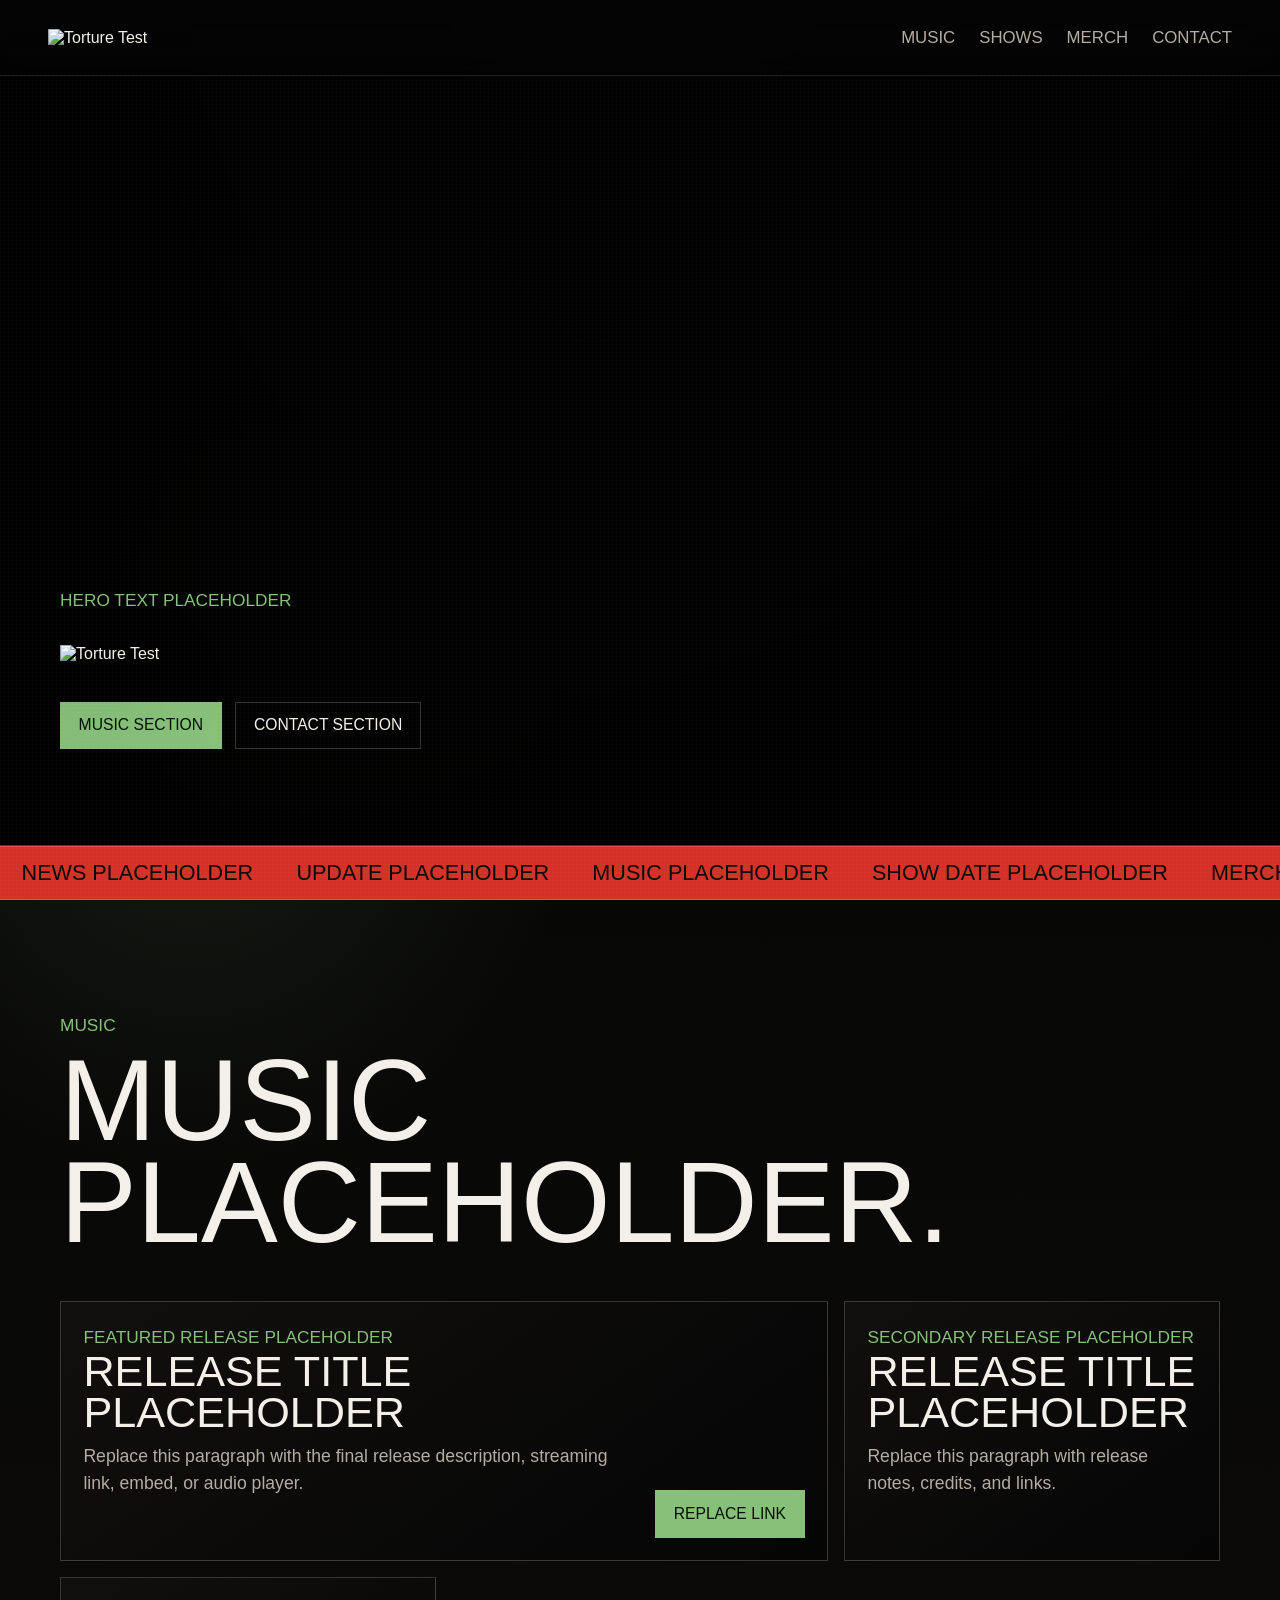
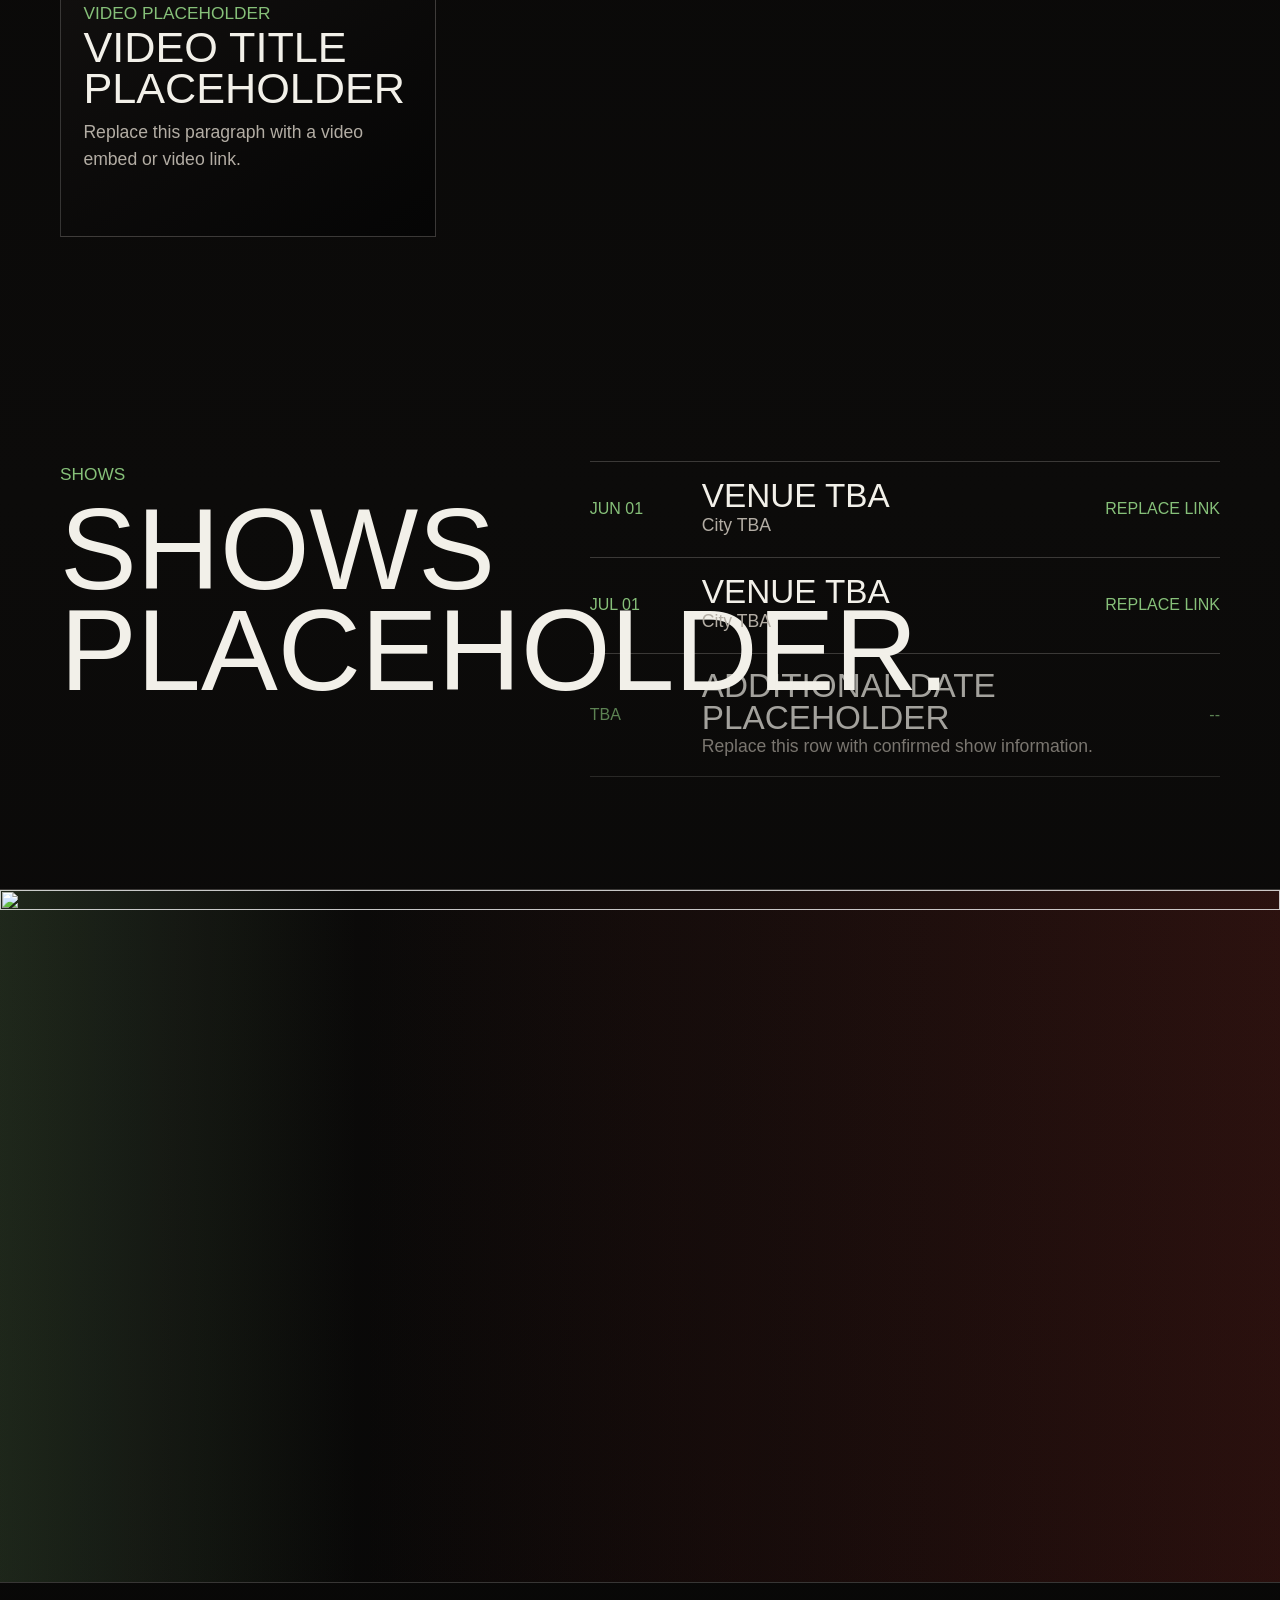
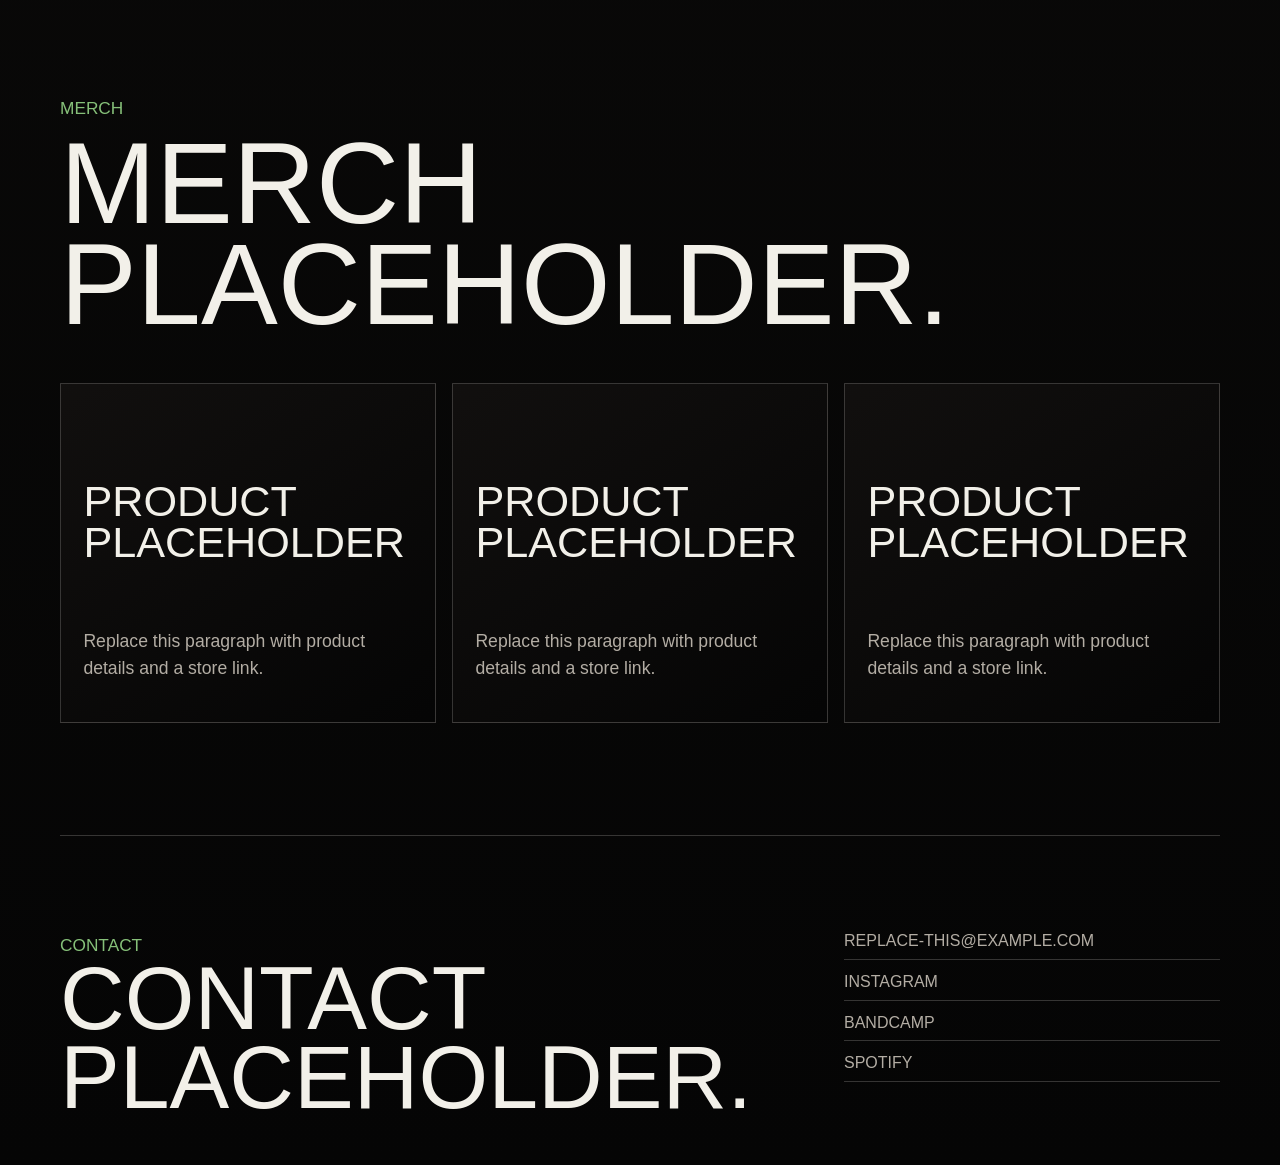
==== index.html @ 19b500be "Add files via upload" ====
<!doctype html>
<html lang="en">
  <head>
    <meta charset="utf-8" />
    <meta name="viewport" content="width=device-width, initial-scale=1" />
    <title>Torture Test</title>
    <meta
      name="description"
      content="Torture Test band website draft with placeholder content."
    />
    <meta property="og:title" content="Torture Test" />
    <meta
      property="og:description"
      content="Torture Test band website draft with placeholder content."
    />
    <meta property="og:image" content="assets/kevin-drawing-negative-web.jpg" />
    <link rel="icon" href="assets/favicon.png" />
    <link rel="stylesheet" href="styles.css" />
  </head>
  <body>
    <header class="site-header" aria-label="Primary">
      <a class="mark" href="#top" aria-label="Torture Test home">
        <img src="assets/torture-test-logo-green.svg" alt="Torture Test" />
      </a>
      <nav class="nav-links" aria-label="Main navigation">
        <a href="#music">Music</a>
        <a href="#shows">Shows</a>
        <a href="#merch">Merch</a>
        <a href="#contact">Contact</a>
      </nav>
    </header>

    <main id="top">
      <section class="hero" aria-label="Torture Test">
        <div class="hero-media" aria-hidden="true"></div>
        <div class="hero-copy">
          <p class="kicker">Hero text placeholder</p>
          <img
            class="hero-logo"
            src="assets/torture-test-logo-white.svg"
            alt="Torture Test"
          />
          <div class="hero-actions" aria-label="Primary actions">
            <a class="button button-primary" href="#music">Music Section</a>
            <a class="button button-ghost" href="#contact">Contact Section</a>
          </div>
        </div>
      </section>

      <section class="ticker" aria-label="Latest updates">
        <div class="ticker-track">
          <span>News placeholder</span>
          <span>Update placeholder</span>
          <span>Music placeholder</span>
          <span>Show date placeholder</span>
          <span>Merch placeholder</span>
          <span>Update placeholder</span>
          <span>Music placeholder</span>
          <span>Show date placeholder</span>
          <span>Merch placeholder</span>
        </div>
      </section>

      <section class="section music-section" id="music">
        <div class="section-heading">
          <p class="eyebrow">Music</p>
          <h1>Music placeholder.</h1>
        </div>
        <div class="music-grid">
          <article class="release release-featured">
            <div>
              <p class="release-label">Featured release placeholder</p>
              <h2>Release title placeholder</h2>
              <p>
                Replace this paragraph with the final release description,
                streaming link, embed, or audio player.
              </p>
            </div>
            <a class="button button-primary" href="#" aria-disabled="true">Replace Link</a>
          </article>
          <article class="release">
            <p class="release-label">Secondary release placeholder</p>
            <h2>Release title placeholder</h2>
            <p>Replace this paragraph with release notes, credits, and links.</p>
          </article>
          <article class="release">
            <p class="release-label">Video placeholder</p>
            <h2>Video title placeholder</h2>
            <p>Replace this paragraph with a video embed or video link.</p>
          </article>
        </div>
      </section>

      <section class="split-section section" id="shows">
        <div class="section-heading">
          <p class="eyebrow">Shows</p>
          <h1>Shows placeholder.</h1>
        </div>
        <div class="show-list" aria-label="Upcoming shows">
          <article class="show-row">
            <time datetime="2026-06-01">Jun 01</time>
            <div>
              <h2>Venue TBA</h2>
              <p>City TBA</p>
            </div>
            <a href="#">Replace Link</a>
          </article>
          <article class="show-row">
            <time datetime="2026-07-01">Jul 01</time>
            <div>
              <h2>Venue TBA</h2>
              <p>City TBA</p>
            </div>
            <a href="#">Replace Link</a>
          </article>
          <article class="show-row show-row-muted">
            <time>TBA</time>
            <div>
              <h2>Additional date placeholder</h2>
              <p>Replace this row with confirmed show information.</p>
            </div>
            <span>--</span>
          </article>
        </div>
      </section>

      <section class="art-band" aria-label="Artwork">
        <img src="assets/kevin-drawing-negative-web.jpg" alt="" />
      </section>

      <section class="section merch-section" id="merch">
        <div class="section-heading">
          <p class="eyebrow">Merch</p>
          <h1>Merch placeholder.</h1>
        </div>
        <div class="merch-grid">
          <article>
            <img src="assets/torture-test-logo-red.svg" alt="" />
            <h2>Product placeholder</h2>
            <p>Replace this paragraph with product details and a store link.</p>
          </article>
          <article>
            <img src="assets/torture-test-logo-green.svg" alt="" />
            <h2>Product placeholder</h2>
            <p>Replace this paragraph with product details and a store link.</p>
          </article>
          <article>
            <img src="assets/torture-test-logo-white.svg" alt="" />
            <h2>Product placeholder</h2>
            <p>Replace this paragraph with product details and a store link.</p>
          </article>
        </div>
      </section>
    </main>

    <footer class="site-footer" id="contact">
      <div>
        <p class="eyebrow">Contact</p>
        <h1>Contact placeholder.</h1>
      </div>
      <div class="footer-links">
        <a href="mailto:replace-this@example.com">replace-this@example.com</a>
        <a href="#" aria-disabled="true">Instagram</a>
        <a href="#" aria-disabled="true">Bandcamp</a>
        <a href="#" aria-disabled="true">Spotify</a>
      </div>
    </footer>
  </body>
</html>
---- styles.css ----
@font-face {
  font-family: "Panama";
  src: url("assets/Panama-Regular.otf") format("opentype");
  font-display: swap;
}

:root {
  color-scheme: dark;
  --ink: #f2f0e9;
  --muted: #b3ada4;
  --black: #050505;
  --panel: #12100f;
  --line: rgba(242, 240, 233, 0.2);
  --acid: #86c079;
  --blood: #d33127;
  --rust: #9a5948;
  --shadow: rgba(0, 0, 0, 0.72);
  --font-display: "Panama", Impact, Haettenschweiler, "Arial Narrow Bold", sans-serif;
  --font-body: Arial, Helvetica, sans-serif;
}

* {
  box-sizing: border-box;
}

html {
  scroll-behavior: smooth;
  background: var(--black);
}

body {
  margin: 0;
  color: var(--ink);
  background:
    radial-gradient(circle at 15% 18%, rgba(134, 192, 121, 0.1), transparent 24rem),
    linear-gradient(180deg, #050505 0%, #0c0b0a 48%, #050505 100%);
  font-family: var(--font-body);
  letter-spacing: 0;
}

body::before {
  position: fixed;
  inset: 0;
  z-index: 10;
  pointer-events: none;
  content: "";
  opacity: 0.13;
  background-image:
    linear-gradient(rgba(255, 255, 255, 0.1) 1px, transparent 1px),
    linear-gradient(90deg, rgba(255, 255, 255, 0.08) 1px, transparent 1px);
  background-size: 4px 4px;
  mix-blend-mode: screen;
}

a {
  color: inherit;
  text-decoration: none;
}

img {
  display: block;
  max-width: 100%;
}

.site-header {
  position: fixed;
  top: 0;
  left: 0;
  right: 0;
  z-index: 20;
  display: flex;
  align-items: center;
  justify-content: space-between;
  gap: 1.5rem;
  min-height: 76px;
  padding: 1rem clamp(1rem, 4vw, 3rem);
  background: linear-gradient(180deg, rgba(5, 5, 5, 0.92), rgba(5, 5, 5, 0.26));
  border-bottom: 1px solid rgba(242, 240, 233, 0.1);
  backdrop-filter: blur(10px);
}

.mark {
  width: clamp(144px, 21vw, 250px);
}

.nav-links {
  display: flex;
  align-items: center;
  gap: clamp(0.75rem, 2vw, 1.5rem);
  font-family: var(--font-display);
  font-size: clamp(0.82rem, 1.4vw, 1.05rem);
  text-transform: uppercase;
}

.nav-links a {
  color: var(--muted);
  transition: color 160ms ease, text-shadow 160ms ease;
}

.nav-links a:hover,
.nav-links a:focus-visible {
  color: var(--acid);
  text-shadow: 0 0 16px rgba(134, 192, 121, 0.55);
}

.hero {
  position: relative;
  display: grid;
  min-height: 94vh;
  overflow: hidden;
  border-bottom: 1px solid var(--line);
}

.hero-media {
  position: absolute;
  inset: 0;
  background:
    linear-gradient(90deg, rgba(5, 5, 5, 0.95) 0%, rgba(5, 5, 5, 0.44) 46%, rgba(5, 5, 5, 0.8) 100%),
    linear-gradient(180deg, rgba(5, 5, 5, 0.05) 0%, rgba(5, 5, 5, 0.9) 100%),
    url("assets/kevin-drawing-negative-web.jpg") center / cover;
  transform: scale(1.03);
  filter: contrast(1.18) brightness(0.88);
}

.hero-media::after {
  position: absolute;
  inset: 0;
  content: "";
  background:
    linear-gradient(transparent 0 48%, rgba(211, 49, 39, 0.2) 49%, transparent 50%),
    repeating-linear-gradient(0deg, rgba(255, 255, 255, 0.06) 0 1px, transparent 1px 5px);
  opacity: 0.28;
  mix-blend-mode: screen;
}

.hero-copy {
  position: relative;
  align-self: end;
  width: min(1160px, calc(100% - 2rem));
  margin: 0 auto;
  padding: 9rem 0 clamp(3rem, 8vw, 6rem);
}

.kicker,
.eyebrow,
.release-label {
  margin: 0;
  color: var(--acid);
  font-family: var(--font-display);
  font-size: clamp(0.82rem, 1.5vw, 1.08rem);
  text-transform: uppercase;
}

.hero-logo {
  width: 100%;
  max-width: 980px;
  margin-top: clamp(1rem, 3vw, 2rem);
  filter: drop-shadow(0 2rem 2.5rem var(--shadow));
}

.hero-actions {
  display: flex;
  flex-wrap: wrap;
  gap: 0.85rem;
  margin-top: clamp(1.4rem, 3vw, 2.5rem);
}

.button {
  display: inline-flex;
  align-items: center;
  justify-content: center;
  min-height: 46px;
  padding: 0.85rem 1.1rem;
  border: 1px solid var(--line);
  font-family: var(--font-display);
  font-size: 0.98rem;
  text-transform: uppercase;
  transition: transform 160ms ease, border-color 160ms ease, background 160ms ease;
}

.button:hover,
.button:focus-visible {
  transform: translateY(-2px);
  border-color: var(--acid);
}

.button-primary {
  color: #061006;
  background: var(--acid);
  border-color: var(--acid);
}

.button-ghost {
  color: var(--ink);
  background: rgba(5, 5, 5, 0.54);
}

.ticker {
  overflow: hidden;
  border-block: 1px solid var(--line);
  background: var(--blood);
}

.ticker-track {
  display: flex;
  width: max-content;
  animation: crawl 28s linear infinite;
}

.ticker span {
  padding: 0.82rem 1.35rem;
  color: #090909;
  font-family: var(--font-display);
  font-size: clamp(1rem, 2vw, 1.35rem);
  text-transform: uppercase;
  white-space: nowrap;
}

.section {
  width: min(1160px, calc(100% - 2rem));
  margin: 0 auto;
  padding: clamp(4rem, 9vw, 7rem) 0;
}

.section-heading {
  display: grid;
  gap: 0.7rem;
  margin-bottom: clamp(1.5rem, 4vw, 3rem);
}

h1,
h2,
p {
  margin-top: 0;
}

h1,
h2 {
  font-family: var(--font-display);
  font-weight: 400;
  text-transform: uppercase;
}

h1 {
  max-width: 12ch;
  margin-bottom: 0;
  font-size: clamp(3rem, 9vw, 7.6rem);
  line-height: 0.88;
}

h2 {
  margin-bottom: 0.6rem;
  font-size: clamp(1.6rem, 3.4vw, 2.7rem);
  line-height: 0.95;
}

p {
  color: var(--muted);
  font-size: clamp(1rem, 1.6vw, 1.1rem);
  line-height: 1.55;
}

.music-grid,
.merch-grid {
  display: grid;
  grid-template-columns: repeat(3, minmax(0, 1fr));
  gap: 1rem;
}

.release,
.merch-grid article {
  min-height: 260px;
  padding: clamp(1rem, 2.4vw, 1.4rem);
  border: 1px solid var(--line);
  background: linear-gradient(145deg, rgba(18, 16, 15, 0.96), rgba(5, 5, 5, 0.96));
}

.release-featured {
  display: flex;
  grid-column: span 2;
  justify-content: space-between;
  gap: 1rem;
}

.release-featured p {
  max-width: 56ch;
}

.release-featured .button {
  align-self: end;
  flex: 0 0 auto;
}

.split-section {
  display: grid;
  grid-template-columns: minmax(0, 0.85fr) minmax(320px, 1.15fr);
  gap: clamp(1.5rem, 5vw, 4rem);
  align-items: start;
}

.show-list {
  border-top: 1px solid var(--line);
}

.show-row {
  display: grid;
  grid-template-columns: 6rem minmax(0, 1fr) auto;
  gap: 1rem;
  align-items: center;
  min-height: 96px;
  padding: 1rem 0;
  border-bottom: 1px solid var(--line);
}

.show-row time,
.show-row a,
.show-row span {
  color: var(--acid);
  font-family: var(--font-display);
  text-transform: uppercase;
}

.show-row h2 {
  margin: 0;
  font-size: clamp(1.3rem, 2.6vw, 2.1rem);
}

.show-row p {
  margin: 0;
}

.show-row-muted {
  opacity: 0.66;
}

.art-band {
  position: relative;
  min-height: clamp(360px, 54vw, 700px);
  overflow: hidden;
  border-block: 1px solid var(--line);
}

.art-band img {
  width: 100%;
  height: 100%;
  min-height: clamp(360px, 54vw, 700px);
  object-fit: cover;
  filter: contrast(1.1);
}

.art-band::after {
  position: absolute;
  inset: 0;
  content: "";
  background: linear-gradient(90deg, rgba(134, 192, 121, 0.16), transparent 28%, rgba(211, 49, 39, 0.16));
  mix-blend-mode: screen;
}

.merch-grid article {
  display: grid;
  align-content: space-between;
  gap: 1.2rem;
  min-height: 340px;
}

.merch-grid img {
  width: 100%;
  max-height: 120px;
  object-fit: contain;
  padding: 0.6rem;
}

.site-footer {
  display: grid;
  grid-template-columns: minmax(0, 1fr) minmax(260px, 0.5fr);
  gap: 2rem;
  width: min(1160px, calc(100% - 2rem));
  margin: 0 auto;
  padding: clamp(4rem, 8vw, 6rem) 0 3rem;
  border-top: 1px solid var(--line);
}

.site-footer h1 {
  max-width: 11ch;
  font-size: clamp(2.8rem, 7vw, 6rem);
}

.footer-links {
  display: grid;
  align-content: start;
  gap: 0.8rem;
  font-family: var(--font-display);
  text-transform: uppercase;
}

.footer-links a {
  padding-bottom: 0.55rem;
  border-bottom: 1px solid var(--line);
  color: var(--muted);
}

.footer-links a:hover,
.footer-links a:focus-visible {
  color: var(--acid);
}

@keyframes crawl {
  from {
    transform: translateX(0);
  }

  to {
    transform: translateX(-50%);
  }
}

@media (max-width: 820px) {
  .site-header {
    align-items: flex-start;
    min-height: 112px;
  }

  .nav-links {
    flex-wrap: wrap;
    justify-content: flex-end;
    max-width: 220px;
  }

  .hero-copy {
    padding-top: 10rem;
  }

  .music-grid,
  .merch-grid,
  .split-section,
  .site-footer {
    grid-template-columns: 1fr;
  }

  .release-featured {
    grid-column: auto;
    flex-direction: column;
  }
}

@media (max-width: 560px) {
  .site-header {
    position: absolute;
    display: grid;
    justify-items: start;
  }

  .nav-links {
    justify-content: flex-start;
    max-width: none;
  }

  .hero {
    min-height: 88vh;
  }

  .hero-media {
    background-position: 46% center;
  }

  .hero-actions {
    display: grid;
  }

  .button {
    width: 100%;
  }

  .show-row {
    grid-template-columns: 4.6rem minmax(0, 1fr);
  }

  .show-row a,
  .show-row span {
    grid-column: 2;
  }
}
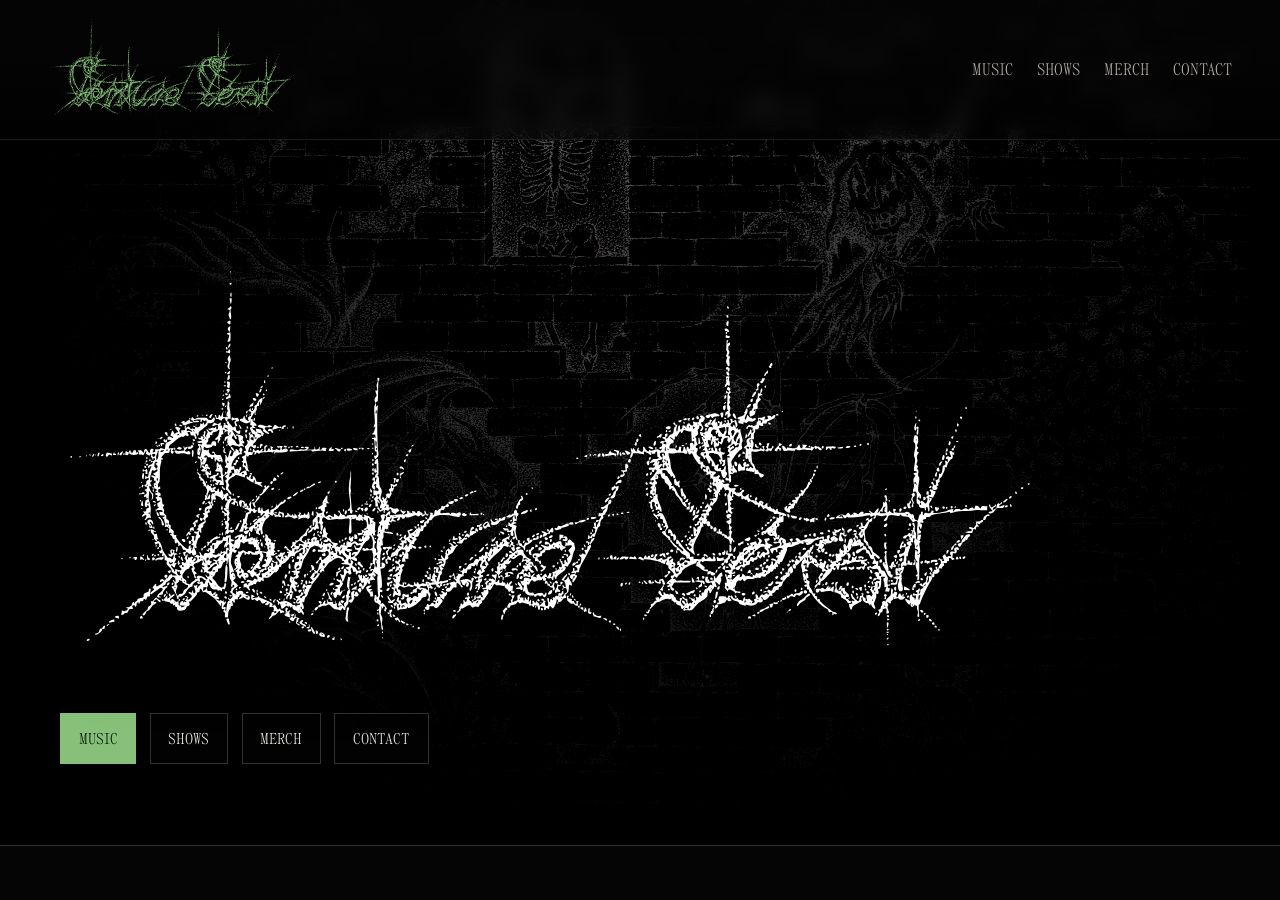
==== commit 073a9d9a: "Split site sections into pages" ====
--- a/index.html
+++ b/index.html
@@ -19,151 +19,34 @@
   </head>
   <body>
     <header class="site-header" aria-label="Primary">
-      <a class="mark" href="#top" aria-label="Torture Test home">
+      <a class="mark" href="index.html" aria-label="Torture Test home">
         <img src="assets/torture-test-logo-green.svg" alt="Torture Test" />
       </a>
       <nav class="nav-links" aria-label="Main navigation">
-        <a href="#music">Music</a>
-        <a href="#shows">Shows</a>
-        <a href="#merch">Merch</a>
-        <a href="#contact">Contact</a>
+        <a href="music.html">Music</a>
+        <a href="shows.html">Shows</a>
+        <a href="merch.html">Merch</a>
+        <a href="contact.html">Contact</a>
       </nav>
     </header>
 
-    <main id="top">
-      <section class="hero" aria-label="Torture Test">
+    <main>
+      <section class="hero landing-hero" aria-label="Torture Test">
         <div class="hero-media" aria-hidden="true"></div>
         <div class="hero-copy">
-          <p class="kicker">Hero text placeholder</p>
           <img
             class="hero-logo"
             src="assets/torture-test-logo-white.svg"
             alt="Torture Test"
           />
-          <div class="hero-actions" aria-label="Primary actions">
-            <a class="button button-primary" href="#music">Music Section</a>
-            <a class="button button-ghost" href="#contact">Contact Section</a>
+          <div class="hero-actions" aria-label="Primary pages">
+            <a class="button button-primary" href="music.html">Music</a>
+            <a class="button button-ghost" href="shows.html">Shows</a>
+            <a class="button button-ghost" href="merch.html">Merch</a>
+            <a class="button button-ghost" href="contact.html">Contact</a>
           </div>
         </div>
       </section>
-
-      <section class="ticker" aria-label="Latest updates">
-        <div class="ticker-track">
-          <span>News placeholder</span>
-          <span>Update placeholder</span>
-          <span>Music placeholder</span>
-          <span>Show date placeholder</span>
-          <span>Merch placeholder</span>
-          <span>Update placeholder</span>
-          <span>Music placeholder</span>
-          <span>Show date placeholder</span>
-          <span>Merch placeholder</span>
-        </div>
-      </section>
-
-      <section class="section music-section" id="music">
-        <div class="section-heading">
-          <p class="eyebrow">Music</p>
-          <h1>Music placeholder.</h1>
-        </div>
-        <div class="music-grid">
-          <article class="release release-featured">
-            <div>
-              <p class="release-label">Featured release placeholder</p>
-              <h2>Release title placeholder</h2>
-              <p>
-                Replace this paragraph with the final release description,
-                streaming link, embed, or audio player.
-              </p>
-            </div>
-            <a class="button button-primary" href="#" aria-disabled="true">Replace Link</a>
-          </article>
-          <article class="release">
-            <p class="release-label">Secondary release placeholder</p>
-            <h2>Release title placeholder</h2>
-            <p>Replace this paragraph with release notes, credits, and links.</p>
-          </article>
-          <article class="release">
-            <p class="release-label">Video placeholder</p>
-            <h2>Video title placeholder</h2>
-            <p>Replace this paragraph with a video embed or video link.</p>
-          </article>
-        </div>
-      </section>
-
-      <section class="split-section section" id="shows">
-        <div class="section-heading">
-          <p class="eyebrow">Shows</p>
-          <h1>Shows placeholder.</h1>
-        </div>
-        <div class="show-list" aria-label="Upcoming shows">
-          <article class="show-row">
-            <time datetime="2026-06-01">Jun 01</time>
-            <div>
-              <h2>Venue TBA</h2>
-              <p>City TBA</p>
-            </div>
-            <a href="#">Replace Link</a>
-          </article>
-          <article class="show-row">
-            <time datetime="2026-07-01">Jul 01</time>
-            <div>
-              <h2>Venue TBA</h2>
-              <p>City TBA</p>
-            </div>
-            <a href="#">Replace Link</a>
-          </article>
-          <article class="show-row show-row-muted">
-            <time>TBA</time>
-            <div>
-              <h2>Additional date placeholder</h2>
-              <p>Replace this row with confirmed show information.</p>
-            </div>
-            <span>--</span>
-          </article>
-        </div>
-      </section>
-
-      <section class="art-band" aria-label="Artwork">
-        <img src="assets/kevin-drawing-negative-web.jpg" alt="" />
-      </section>
-
-      <section class="section merch-section" id="merch">
-        <div class="section-heading">
-          <p class="eyebrow">Merch</p>
-          <h1>Merch placeholder.</h1>
-        </div>
-        <div class="merch-grid">
-          <article>
-            <img src="assets/torture-test-logo-red.svg" alt="" />
-            <h2>Product placeholder</h2>
-            <p>Replace this paragraph with product details and a store link.</p>
-          </article>
-          <article>
-            <img src="assets/torture-test-logo-green.svg" alt="" />
-            <h2>Product placeholder</h2>
-            <p>Replace this paragraph with product details and a store link.</p>
-          </article>
-          <article>
-            <img src="assets/torture-test-logo-white.svg" alt="" />
-            <h2>Product placeholder</h2>
-            <p>Replace this paragraph with product details and a store link.</p>
-          </article>
-        </div>
-      </section>
     </main>
-
-    <footer class="site-footer" id="contact">
-      <div>
-        <p class="eyebrow">Contact</p>
-        <h1>Contact placeholder.</h1>
-      </div>
-      <div class="footer-links">
-        <a href="mailto:replace-this@example.com">replace-this@example.com</a>
-        <a href="#" aria-disabled="true">Instagram</a>
-        <a href="#" aria-disabled="true">Bandcamp</a>
-        <a href="#" aria-disabled="true">Spotify</a>
-      </div>
-    </footer>
   </body>
 </html>
--- a/styles.css
+++ b/styles.css
@@ -32,24 +32,9 @@
   margin: 0;
   color: var(--ink);
   background:
-    radial-gradient(circle at 15% 18%, rgba(134, 192, 121, 0.1), transparent 24rem),
     linear-gradient(180deg, #050505 0%, #0c0b0a 48%, #050505 100%);
   font-family: var(--font-body);
   letter-spacing: 0;
-}
-
-body::before {
-  position: fixed;
-  inset: 0;
-  z-index: 10;
-  pointer-events: none;
-  content: "";
-  opacity: 0.13;
-  background-image:
-    linear-gradient(rgba(255, 255, 255, 0.1) 1px, transparent 1px),
-    linear-gradient(90deg, rgba(255, 255, 255, 0.08) 1px, transparent 1px);
-  background-size: 4px 4px;
-  mix-blend-mode: screen;
 }
 
 a {
@@ -98,7 +83,8 @@
 }
 
 .nav-links a:hover,
-.nav-links a:focus-visible {
+.nav-links a:focus-visible,
+.nav-links a[aria-current="page"] {
   color: var(--acid);
   text-shadow: 0 0 16px rgba(134, 192, 121, 0.55);
 }
@@ -123,14 +109,7 @@
 }
 
 .hero-media::after {
-  position: absolute;
-  inset: 0;
-  content: "";
-  background:
-    linear-gradient(transparent 0 48%, rgba(211, 49, 39, 0.2) 49%, transparent 50%),
-    repeating-linear-gradient(0deg, rgba(255, 255, 255, 0.06) 0 1px, transparent 1px 5px);
-  opacity: 0.28;
-  mix-blend-mode: screen;
+  content: none;
 }
 
 .hero-copy {
@@ -139,6 +118,16 @@
   width: min(1160px, calc(100% - 2rem));
   margin: 0 auto;
   padding: 9rem 0 clamp(3rem, 8vw, 6rem);
+}
+
+.landing-hero .hero-copy {
+  align-self: center;
+  padding-bottom: 0;
+}
+
+.page-main {
+  min-height: 100vh;
+  padding-top: 76px;
 }
 
 .kicker,
@@ -195,27 +184,6 @@
   background: rgba(5, 5, 5, 0.54);
 }
 
-.ticker {
-  overflow: hidden;
-  border-block: 1px solid var(--line);
-  background: var(--blood);
-}
-
-.ticker-track {
-  display: flex;
-  width: max-content;
-  animation: crawl 28s linear infinite;
-}
-
-.ticker span {
-  padding: 0.82rem 1.35rem;
-  color: #090909;
-  font-family: var(--font-display);
-  font-size: clamp(1rem, 2vw, 1.35rem);
-  text-transform: uppercase;
-  white-space: nowrap;
-}
-
 .section {
   width: min(1160px, calc(100% - 2rem));
   margin: 0 auto;
@@ -333,29 +301,6 @@
   opacity: 0.66;
 }
 
-.art-band {
-  position: relative;
-  min-height: clamp(360px, 54vw, 700px);
-  overflow: hidden;
-  border-block: 1px solid var(--line);
-}
-
-.art-band img {
-  width: 100%;
-  height: 100%;
-  min-height: clamp(360px, 54vw, 700px);
-  object-fit: cover;
-  filter: contrast(1.1);
-}
-
-.art-band::after {
-  position: absolute;
-  inset: 0;
-  content: "";
-  background: linear-gradient(90deg, rgba(134, 192, 121, 0.16), transparent 28%, rgba(211, 49, 39, 0.16));
-  mix-blend-mode: screen;
-}
-
 .merch-grid article {
   display: grid;
   align-content: space-between;
@@ -380,6 +325,12 @@
   border-top: 1px solid var(--line);
 }
 
+.contact-page {
+  min-height: calc(100vh - 76px);
+  align-items: center;
+  border-top: 0;
+}
+
 .site-footer h1 {
   max-width: 11ch;
   font-size: clamp(2.8rem, 7vw, 6rem);
@@ -404,16 +355,6 @@
   color: var(--acid);
 }
 
-@keyframes crawl {
-  from {
-    transform: translateX(0);
-  }
-
-  to {
-    transform: translateX(-50%);
-  }
-}
-
 @media (max-width: 820px) {
   .site-header {
     align-items: flex-start;
@@ -428,6 +369,14 @@
 
   .hero-copy {
     padding-top: 10rem;
+  }
+
+  .page-main {
+    padding-top: 112px;
+  }
+
+  .contact-page {
+    min-height: calc(100vh - 112px);
   }
 
   .music-grid,
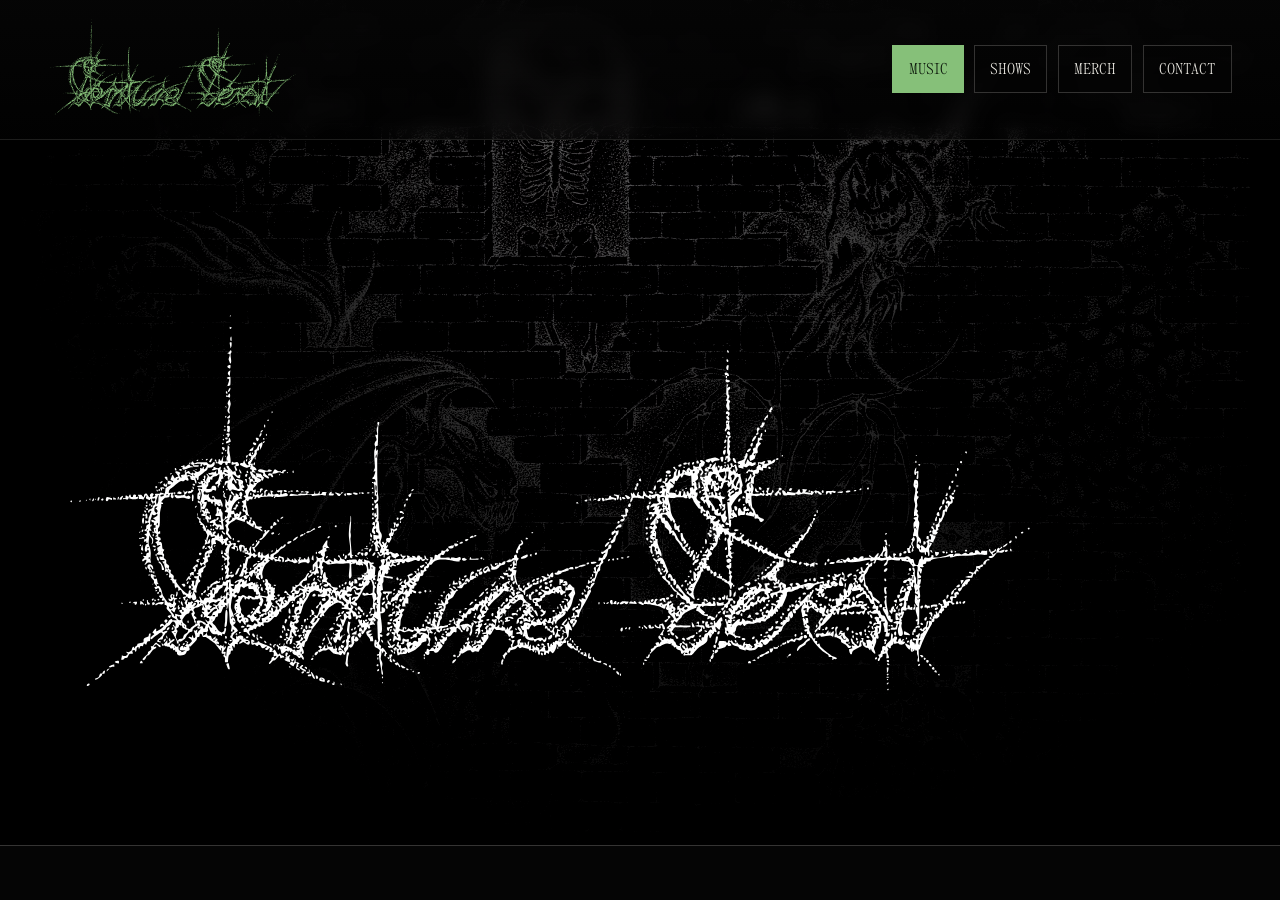
==== commit 4099f0ae: "Move landing actions into header" ====
--- a/index.html
+++ b/index.html
@@ -23,7 +23,7 @@
         <img src="assets/torture-test-logo-green.svg" alt="Torture Test" />
       </a>
       <nav class="nav-links" aria-label="Main navigation">
-        <a href="music.html">Music</a>
+        <a class="nav-primary" href="music.html">Music</a>
         <a href="shows.html">Shows</a>
         <a href="merch.html">Merch</a>
         <a href="contact.html">Contact</a>
@@ -39,12 +39,6 @@
             src="assets/torture-test-logo-white.svg"
             alt="Torture Test"
           />
-          <div class="hero-actions" aria-label="Primary pages">
-            <a class="button button-primary" href="music.html">Music</a>
-            <a class="button button-ghost" href="shows.html">Shows</a>
-            <a class="button button-ghost" href="merch.html">Merch</a>
-            <a class="button button-ghost" href="contact.html">Contact</a>
-          </div>
         </div>
       </section>
     </main>
--- a/styles.css
+++ b/styles.css
@@ -71,22 +71,35 @@
 .nav-links {
   display: flex;
   align-items: center;
-  gap: clamp(0.75rem, 2vw, 1.5rem);
-  font-family: var(--font-display);
-  font-size: clamp(0.82rem, 1.4vw, 1.05rem);
+  gap: 0.65rem;
+  font-family: var(--font-display);
+  font-size: 0.98rem;
   text-transform: uppercase;
 }
 
 .nav-links a {
-  color: var(--muted);
-  transition: color 160ms ease, text-shadow 160ms ease;
+  display: inline-flex;
+  align-items: center;
+  justify-content: center;
+  min-height: 42px;
+  padding: 0.75rem 0.95rem;
+  color: var(--ink);
+  background: rgba(5, 5, 5, 0.54);
+  border: 1px solid var(--line);
+  transition: transform 160ms ease, border-color 160ms ease, background 160ms ease;
 }
 
 .nav-links a:hover,
-.nav-links a:focus-visible,
-.nav-links a[aria-current="page"] {
-  color: var(--acid);
-  text-shadow: 0 0 16px rgba(134, 192, 121, 0.55);
+.nav-links a:focus-visible {
+  transform: translateY(-2px);
+  border-color: var(--acid);
+}
+
+.nav-links a[aria-current="page"],
+.nav-links a.nav-primary {
+  color: #061006;
+  background: var(--acid);
+  border-color: var(--acid);
 }
 
 .hero {
@@ -147,13 +160,6 @@
   filter: drop-shadow(0 2rem 2.5rem var(--shadow));
 }
 
-.hero-actions {
-  display: flex;
-  flex-wrap: wrap;
-  gap: 0.85rem;
-  margin-top: clamp(1.4rem, 3vw, 2.5rem);
-}
-
 .button {
   display: inline-flex;
   align-items: center;
@@ -361,12 +367,6 @@
     min-height: 112px;
   }
 
-  .nav-links {
-    flex-wrap: wrap;
-    justify-content: flex-end;
-    max-width: 220px;
-  }
-
   .hero-copy {
     padding-top: 10rem;
   }
@@ -412,10 +412,6 @@
     background-position: 46% center;
   }
 
-  .hero-actions {
-    display: grid;
-  }
-
   .button {
     width: 100%;
   }
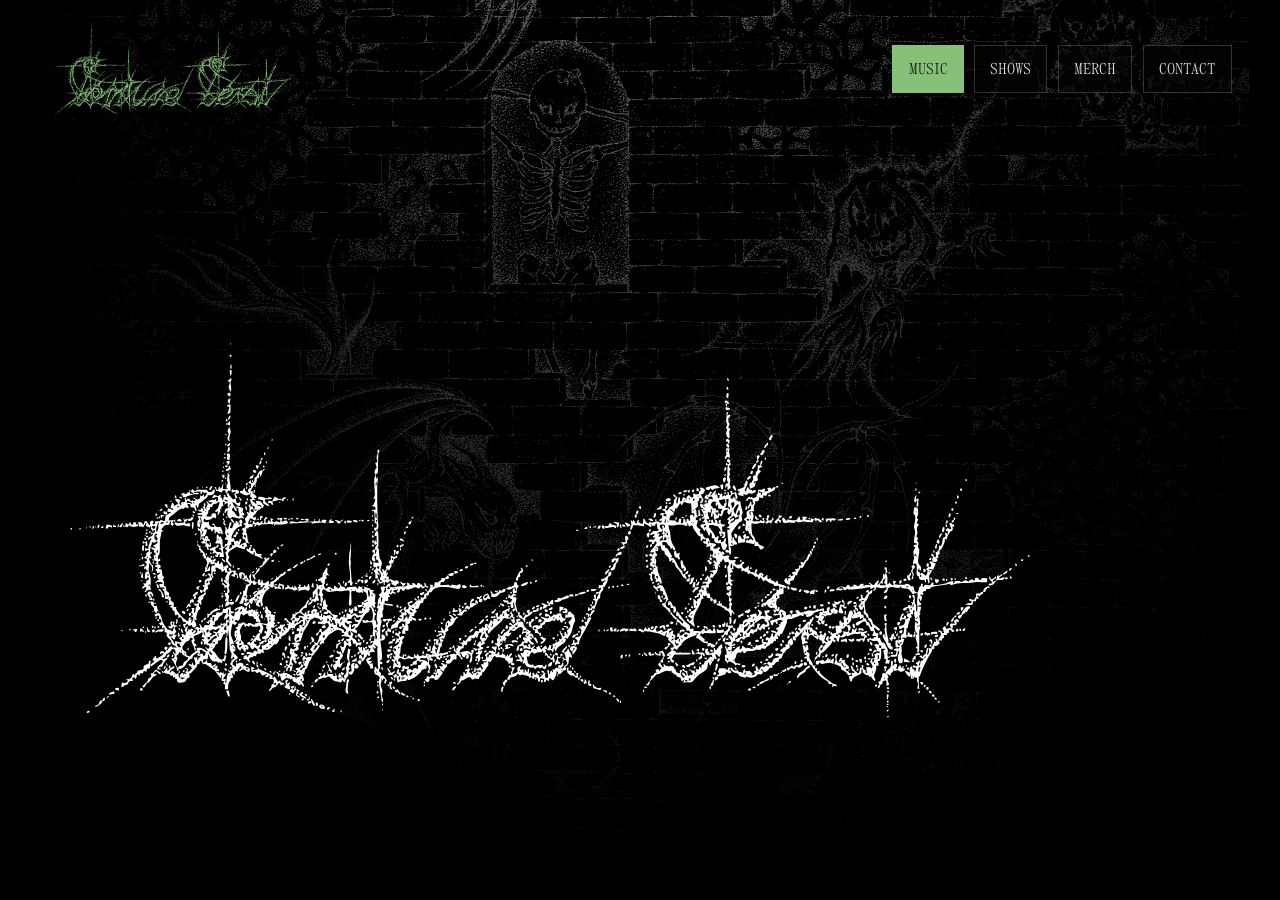
==== commit 938ec5c3: "Remove placeholders and page scroll" ====
--- a/index.html
+++ b/index.html
@@ -6,12 +6,12 @@
     <title>Torture Test</title>
     <meta
       name="description"
-      content="Torture Test band website draft with placeholder content."
+      content="Torture Test."
     />
     <meta property="og:title" content="Torture Test" />
     <meta
       property="og:description"
-      content="Torture Test band website draft with placeholder content."
+      content="Torture Test."
     />
     <meta property="og:image" content="assets/kevin-drawing-negative-web.jpg" />
     <link rel="icon" href="assets/favicon.png" />
--- a/styles.css
+++ b/styles.css
@@ -26,10 +26,14 @@
 html {
   scroll-behavior: smooth;
   background: var(--black);
+  height: 100%;
+  overflow: hidden;
 }
 
 body {
   margin: 0;
+  height: 100%;
+  overflow: hidden;
   color: var(--ink);
   background:
     linear-gradient(180deg, #050505 0%, #0c0b0a 48%, #050505 100%);
@@ -59,9 +63,6 @@
   gap: 1.5rem;
   min-height: 76px;
   padding: 1rem clamp(1rem, 4vw, 3rem);
-  background: linear-gradient(180deg, rgba(5, 5, 5, 0.92), rgba(5, 5, 5, 0.26));
-  border-bottom: 1px solid rgba(242, 240, 233, 0.1);
-  backdrop-filter: blur(10px);
 }
 
 .mark {
@@ -105,9 +106,9 @@
 .hero {
   position: relative;
   display: grid;
-  min-height: 94vh;
+  height: 100vh;
+  min-height: 0;
   overflow: hidden;
-  border-bottom: 1px solid var(--line);
 }
 
 .hero-media {
@@ -139,7 +140,10 @@
 }
 
 .page-main {
-  min-height: 100vh;
+  display: grid;
+  align-items: center;
+  height: 100vh;
+  overflow: hidden;
   padding-top: 76px;
 }
 
@@ -194,6 +198,14 @@
   width: min(1160px, calc(100% - 2rem));
   margin: 0 auto;
   padding: clamp(4rem, 9vw, 7rem) 0;
+}
+
+.page-title-section {
+  padding: 0;
+}
+
+.page-title-section h1 {
+  max-width: none;
 }
 
 .section-heading {
@@ -321,46 +333,6 @@
   padding: 0.6rem;
 }
 
-.site-footer {
-  display: grid;
-  grid-template-columns: minmax(0, 1fr) minmax(260px, 0.5fr);
-  gap: 2rem;
-  width: min(1160px, calc(100% - 2rem));
-  margin: 0 auto;
-  padding: clamp(4rem, 8vw, 6rem) 0 3rem;
-  border-top: 1px solid var(--line);
-}
-
-.contact-page {
-  min-height: calc(100vh - 76px);
-  align-items: center;
-  border-top: 0;
-}
-
-.site-footer h1 {
-  max-width: 11ch;
-  font-size: clamp(2.8rem, 7vw, 6rem);
-}
-
-.footer-links {
-  display: grid;
-  align-content: start;
-  gap: 0.8rem;
-  font-family: var(--font-display);
-  text-transform: uppercase;
-}
-
-.footer-links a {
-  padding-bottom: 0.55rem;
-  border-bottom: 1px solid var(--line);
-  color: var(--muted);
-}
-
-.footer-links a:hover,
-.footer-links a:focus-visible {
-  color: var(--acid);
-}
-
 @media (max-width: 820px) {
   .site-header {
     align-items: flex-start;
@@ -375,14 +347,9 @@
     padding-top: 112px;
   }
 
-  .contact-page {
-    min-height: calc(100vh - 112px);
-  }
-
   .music-grid,
   .merch-grid,
-  .split-section,
-  .site-footer {
+  .split-section {
     grid-template-columns: 1fr;
   }
 
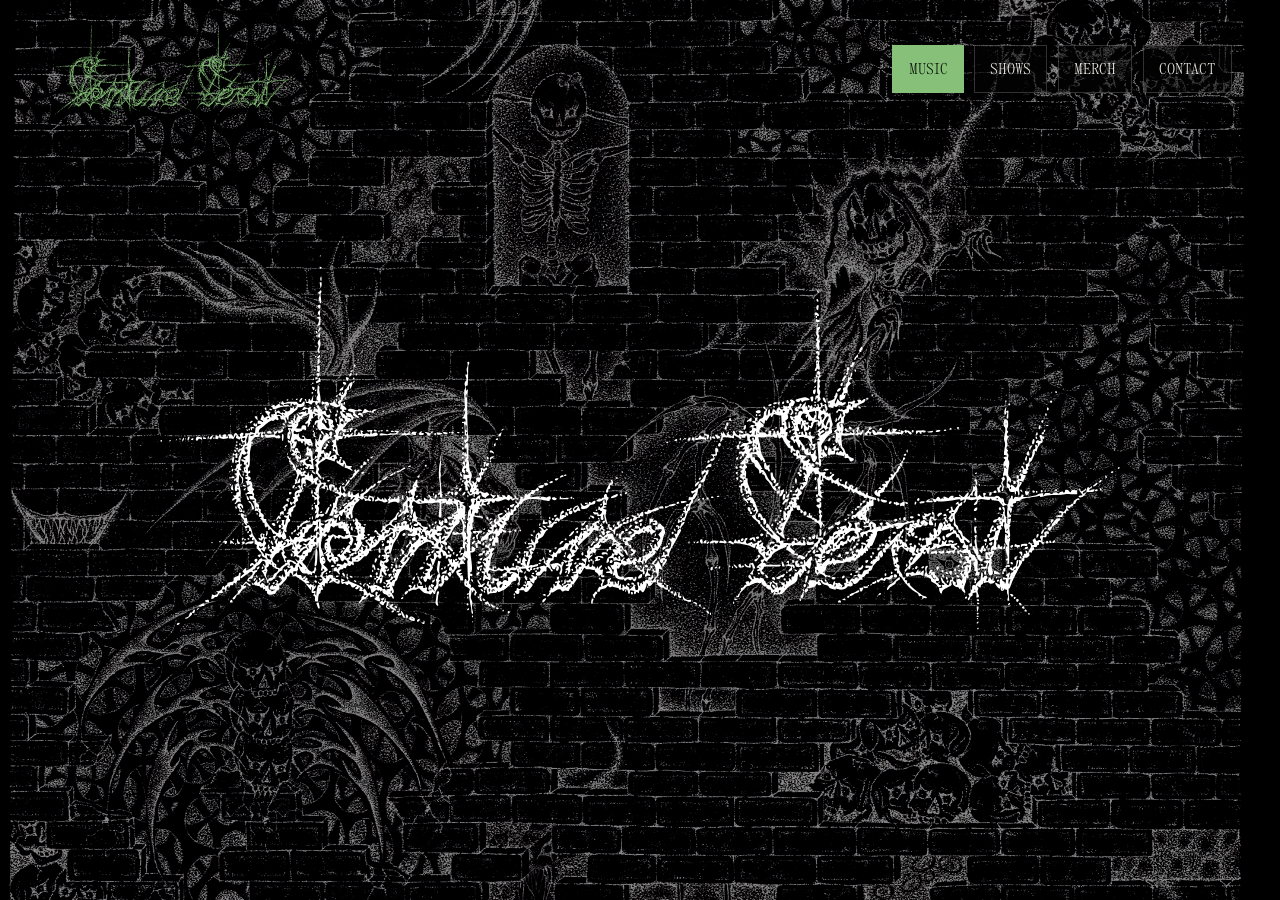
==== commit 05e16041: "Finish static site shell" ====
--- a/index.html
+++ b/index.html
@@ -4,15 +4,9 @@
     <meta charset="utf-8" />
     <meta name="viewport" content="width=device-width, initial-scale=1" />
     <title>Torture Test</title>
-    <meta
-      name="description"
-      content="Torture Test."
-    />
+    <meta name="description" content="Torture Test." />
     <meta property="og:title" content="Torture Test" />
-    <meta
-      property="og:description"
-      content="Torture Test."
-    />
+    <meta property="og:description" content="Torture Test." />
     <meta property="og:image" content="assets/kevin-drawing-negative-web.jpg" />
     <link rel="icon" href="assets/favicon.png" />
     <link rel="stylesheet" href="styles.css" />
@@ -31,7 +25,7 @@
     </header>
 
     <main>
-      <section class="hero landing-hero" aria-label="Torture Test">
+      <section class="hero" aria-label="Torture Test">
         <div class="hero-media" aria-hidden="true"></div>
         <div class="hero-copy">
           <img
--- a/styles.css
+++ b/styles.css
@@ -7,13 +7,9 @@
 :root {
   color-scheme: dark;
   --ink: #f2f0e9;
-  --muted: #b3ada4;
   --black: #050505;
-  --panel: #12100f;
   --line: rgba(242, 240, 233, 0.2);
   --acid: #86c079;
-  --blood: #d33127;
-  --rust: #9a5948;
   --shadow: rgba(0, 0, 0, 0.72);
   --font-display: "Panama", Impact, Haettenschweiler, "Arial Narrow Bold", sans-serif;
   --font-body: Arial, Helvetica, sans-serif;
@@ -24,19 +20,18 @@
 }
 
 html {
-  scroll-behavior: smooth;
+  height: 100%;
+  overflow: hidden;
   background: var(--black);
+}
+
+body {
+  min-height: 100%;
   height: 100%;
-  overflow: hidden;
-}
-
-body {
   margin: 0;
-  height: 100%;
   overflow: hidden;
   color: var(--ink);
-  background:
-    linear-gradient(180deg, #050505 0%, #0c0b0a 48%, #050505 100%);
+  background: var(--black);
   font-family: var(--font-body);
   letter-spacing: 0;
 }
@@ -67,11 +62,14 @@
 
 .mark {
   width: clamp(144px, 21vw, 250px);
+  flex: 0 0 auto;
 }
 
 .nav-links {
   display: flex;
   align-items: center;
+  justify-content: flex-end;
+  flex-wrap: wrap;
   gap: 0.65rem;
   font-family: var(--font-display);
   font-size: 0.98rem;
@@ -107,6 +105,7 @@
   position: relative;
   display: grid;
   height: 100vh;
+  height: 100dvh;
   min-height: 0;
   overflow: hidden;
 }
@@ -114,223 +113,79 @@
 .hero-media {
   position: absolute;
   inset: 0;
-  background:
-    linear-gradient(90deg, rgba(5, 5, 5, 0.95) 0%, rgba(5, 5, 5, 0.44) 46%, rgba(5, 5, 5, 0.8) 100%),
-    linear-gradient(180deg, rgba(5, 5, 5, 0.05) 0%, rgba(5, 5, 5, 0.9) 100%),
-    url("assets/kevin-drawing-negative-web.jpg") center / cover;
-  transform: scale(1.03);
-  filter: contrast(1.18) brightness(0.88);
-}
-
-.hero-media::after {
-  content: none;
+  background: url("assets/kevin-drawing-negative-web.jpg") center / cover;
+  transform: scale(1.02);
+  filter: brightness(0.56) contrast(1.12);
 }
 
 .hero-copy {
   position: relative;
-  align-self: end;
-  width: min(1160px, calc(100% - 2rem));
+  align-self: center;
+  width: min(980px, calc(100% - 2rem));
   margin: 0 auto;
-  padding: 9rem 0 clamp(3rem, 8vw, 6rem);
-}
-
-.landing-hero .hero-copy {
-  align-self: center;
-  padding-bottom: 0;
+}
+
+.hero-logo {
+  width: 100%;
+  filter: drop-shadow(0 2rem 2.5rem var(--shadow));
 }
 
 .page-main {
   display: grid;
   align-items: center;
   height: 100vh;
-  overflow: hidden;
-  padding-top: 76px;
-}
-
-.kicker,
-.eyebrow,
-.release-label {
-  margin: 0;
+  height: 100dvh;
+  min-height: 0;
+  overflow: hidden;
+  padding: 76px clamp(1rem, 6vw, 6rem) clamp(1.25rem, 5vw, 4rem);
+}
+
+.page-title-section {
+  display: grid;
+  grid-template-columns: minmax(0, 0.95fr) minmax(240px, 0.7fr);
+  gap: clamp(1.5rem, 6vw, 5rem);
+  align-items: center;
+  width: min(1160px, 100%);
+  margin: 0 auto;
+}
+
+.page-copy {
+  min-width: 0;
+}
+
+h1,
+p {
+  margin-top: 0;
+}
+
+h1 {
+  max-width: 10ch;
+  margin-bottom: 0;
+  font-family: var(--font-display);
+  font-size: clamp(3.5rem, 10vw, 8rem);
+  font-weight: 400;
+  line-height: 0.88;
+  text-transform: uppercase;
+}
+
+.status-line {
+  margin: clamp(1rem, 2vw, 1.4rem) 0 0;
   color: var(--acid);
   font-family: var(--font-display);
-  font-size: clamp(0.82rem, 1.5vw, 1.08rem);
+  font-size: clamp(0.92rem, 1.4vw, 1.12rem);
+  line-height: 1.25;
   text-transform: uppercase;
 }
 
-.hero-logo {
-  width: 100%;
-  max-width: 980px;
-  margin-top: clamp(1rem, 3vw, 2rem);
-  filter: drop-shadow(0 2rem 2.5rem var(--shadow));
-}
-
-.button {
-  display: inline-flex;
-  align-items: center;
-  justify-content: center;
-  min-height: 46px;
-  padding: 0.85rem 1.1rem;
-  border: 1px solid var(--line);
-  font-family: var(--font-display);
-  font-size: 0.98rem;
-  text-transform: uppercase;
-  transition: transform 160ms ease, border-color 160ms ease, background 160ms ease;
-}
-
-.button:hover,
-.button:focus-visible {
-  transform: translateY(-2px);
-  border-color: var(--acid);
-}
-
-.button-primary {
-  color: #061006;
-  background: var(--acid);
-  border-color: var(--acid);
-}
-
-.button-ghost {
-  color: var(--ink);
-  background: rgba(5, 5, 5, 0.54);
-}
-
-.section {
-  width: min(1160px, calc(100% - 2rem));
-  margin: 0 auto;
-  padding: clamp(4rem, 9vw, 7rem) 0;
-}
-
-.page-title-section {
-  padding: 0;
-}
-
-.page-title-section h1 {
-  max-width: none;
-}
-
-.section-heading {
-  display: grid;
-  gap: 0.7rem;
-  margin-bottom: clamp(1.5rem, 4vw, 3rem);
-}
-
-h1,
-h2,
-p {
-  margin-top: 0;
-}
-
-h1,
-h2 {
-  font-family: var(--font-display);
-  font-weight: 400;
-  text-transform: uppercase;
-}
-
-h1 {
-  max-width: 12ch;
-  margin-bottom: 0;
-  font-size: clamp(3rem, 9vw, 7.6rem);
-  line-height: 0.88;
-}
-
-h2 {
-  margin-bottom: 0.6rem;
-  font-size: clamp(1.6rem, 3.4vw, 2.7rem);
-  line-height: 0.95;
-}
-
-p {
-  color: var(--muted);
-  font-size: clamp(1rem, 1.6vw, 1.1rem);
-  line-height: 1.55;
-}
-
-.music-grid,
-.merch-grid {
-  display: grid;
-  grid-template-columns: repeat(3, minmax(0, 1fr));
-  gap: 1rem;
-}
-
-.release,
-.merch-grid article {
-  min-height: 260px;
-  padding: clamp(1rem, 2.4vw, 1.4rem);
-  border: 1px solid var(--line);
-  background: linear-gradient(145deg, rgba(18, 16, 15, 0.96), rgba(5, 5, 5, 0.96));
-}
-
-.release-featured {
-  display: flex;
-  grid-column: span 2;
-  justify-content: space-between;
-  gap: 1rem;
-}
-
-.release-featured p {
-  max-width: 56ch;
-}
-
-.release-featured .button {
-  align-self: end;
-  flex: 0 0 auto;
-}
-
-.split-section {
-  display: grid;
-  grid-template-columns: minmax(0, 0.85fr) minmax(320px, 1.15fr);
-  gap: clamp(1.5rem, 5vw, 4rem);
-  align-items: start;
-}
-
-.show-list {
-  border-top: 1px solid var(--line);
-}
-
-.show-row {
-  display: grid;
-  grid-template-columns: 6rem minmax(0, 1fr) auto;
-  gap: 1rem;
-  align-items: center;
-  min-height: 96px;
-  padding: 1rem 0;
-  border-bottom: 1px solid var(--line);
-}
-
-.show-row time,
-.show-row a,
-.show-row span {
-  color: var(--acid);
-  font-family: var(--font-display);
-  text-transform: uppercase;
-}
-
-.show-row h2 {
-  margin: 0;
-  font-size: clamp(1.3rem, 2.6vw, 2.1rem);
-}
-
-.show-row p {
-  margin: 0;
-}
-
-.show-row-muted {
-  opacity: 0.66;
-}
-
-.merch-grid article {
-  display: grid;
-  align-content: space-between;
-  gap: 1.2rem;
-  min-height: 340px;
-}
-
-.merch-grid img {
-  width: 100%;
-  max-height: 120px;
-  object-fit: contain;
-  padding: 0.6rem;
+.page-wordmark {
+  width: min(460px, 100%);
+  justify-self: end;
+  opacity: 0.82;
+  filter: drop-shadow(0 1.4rem 2rem var(--shadow));
+}
+
+.page-wordmark-red {
+  opacity: 0.74;
 }
 
 @media (max-width: 820px) {
@@ -339,56 +194,77 @@
     min-height: 112px;
   }
 
-  .hero-copy {
-    padding-top: 10rem;
+  .nav-links {
+    max-width: 17rem;
+    gap: 0.45rem;
+    font-size: 0.84rem;
+  }
+
+  .nav-links a {
+    min-height: 36px;
+    padding: 0.55rem 0.65rem;
   }
 
   .page-main {
     padding-top: 112px;
   }
 
-  .music-grid,
-  .merch-grid,
-  .split-section {
+  .page-title-section {
     grid-template-columns: 1fr;
-  }
-
-  .release-featured {
-    grid-column: auto;
-    flex-direction: column;
-  }
-}
-
-@media (max-width: 560px) {
+    gap: clamp(1.25rem, 4vw, 2rem);
+  }
+
+  h1 {
+    font-size: clamp(3.4rem, 18vw, 6.4rem);
+  }
+
+  .page-wordmark {
+    width: min(360px, 72vw);
+    justify-self: start;
+  }
+}
+
+@media (max-width: 520px) {
   .site-header {
-    position: absolute;
     display: grid;
     justify-items: start;
+    gap: 0.7rem;
+    padding: 0.8rem;
+  }
+
+  .mark {
+    width: 132px;
   }
 
   .nav-links {
     justify-content: flex-start;
-    max-width: none;
-  }
-
-  .hero {
-    min-height: 88vh;
+    max-width: 100%;
+    font-size: 0.78rem;
+  }
+
+  .nav-links a {
+    min-height: 32px;
+    padding: 0.42rem 0.52rem;
   }
 
   .hero-media {
     background-position: 46% center;
   }
 
-  .button {
-    width: 100%;
-  }
-
-  .show-row {
-    grid-template-columns: 4.6rem minmax(0, 1fr);
-  }
-
-  .show-row a,
-  .show-row span {
-    grid-column: 2;
-  }
-}
+  .hero-copy {
+    width: min(760px, calc(100% - 1.5rem));
+  }
+
+  .page-main {
+    padding: 132px 0.8rem 1rem;
+  }
+
+  .page-title-section {
+    align-content: center;
+    transform: translateY(-2vh);
+  }
+
+  .page-wordmark {
+    width: min(300px, 82vw);
+  }
+}
